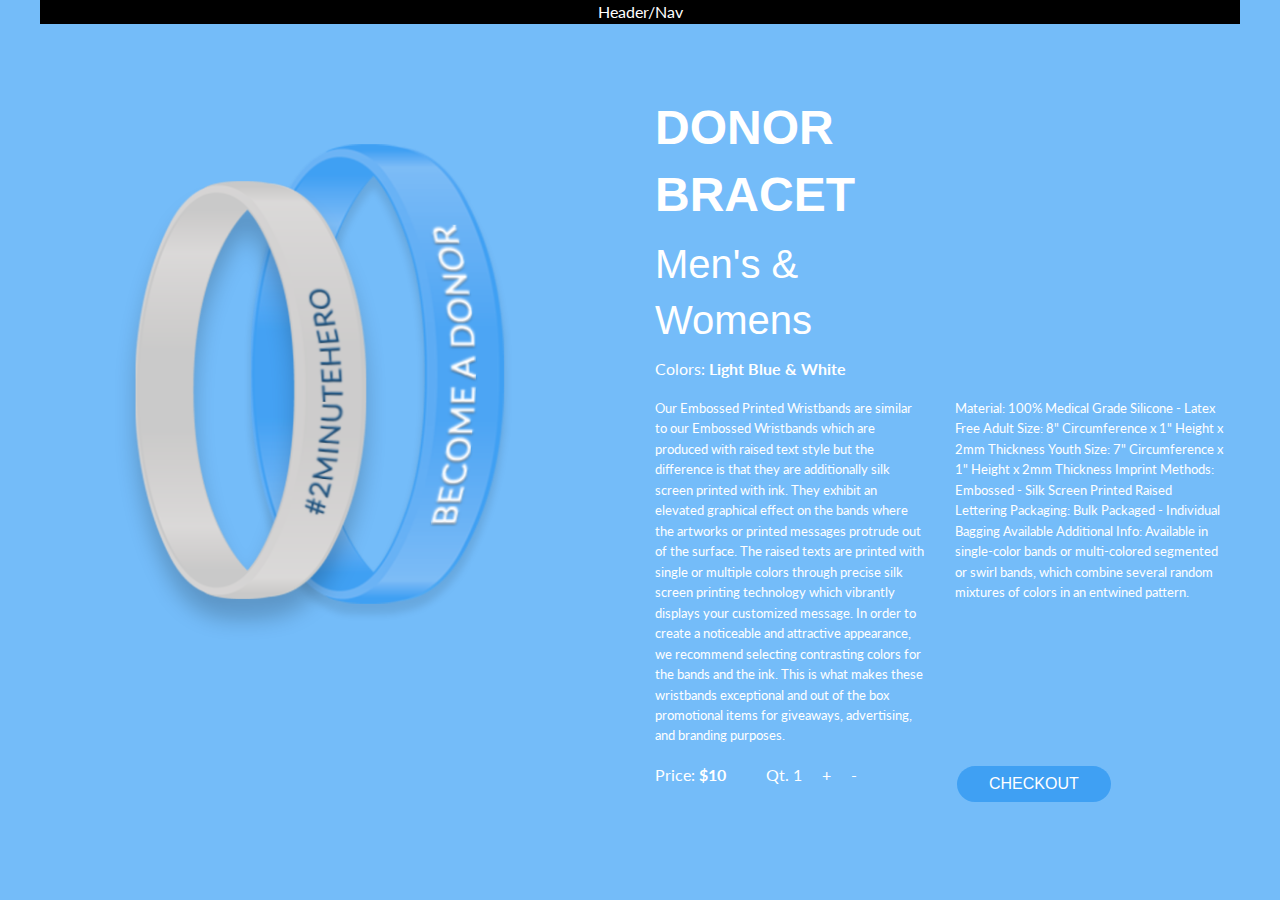
==== bracelet.html @ a83fcfe1 "Stories + Store" ====
<!DOCTYPE html>
<html class="no-js" lang="en" dir="ltr">
<head>
  <meta charset="UTF-8">
  <meta name="viewport" content="width=device-width, initial-scale=1.0">
  <meta http-equiv="X-UA-Compatible" content="ie=edge">
  <link rel="stylesheet" type="text/css" href="css/main.css">
  <link rel="stylesheet" href="css/foundation.css">
  <link href="https://fonts.googleapis.com/css?family=Lato" rel="stylesheet">
  <script src="js/minified/TweenMax.min.js"></script>
  <title>Store - Bracelet</title>
</head>
<body class="body_store">


<div id="store_container">
<!-- Header -->
<header class="store_header">
  <div class="row">
    <div class="columns small-12 large-12 boxHelper">
  Header/Nav
    </div>
  </div>
</header>




<div class="vertical-align">

  <div class="columns small-12 large-4 product ">
  <img src="images/bracelet.png" alt="">
  </div>

  <div class="columns small-6 small-centered hide-for-large-only small_product_img">
  <img src="images/bracelet.png" alt="">
  </div>

<div class="row">
  <div class="columns small-12 large-3 large-push-6">
<h1 class="store_product">DONOR BRACET</h1>
<h2 class="store_gender">Men's & Womens</h2>
<p class="store_colors">Colors: <span class="bold">Light Blue & White</span></p>
  </div>
</div>

<div class="row store_info">
  <div class="columns small-12 large-3 large-push-6 ">
<p>Our Embossed Printed Wristbands are similar to our Embossed Wristbands which are produced with raised text style but the difference is that they are additionally silk screen printed with ink. They exhibit an elevated graphical effect on the bands where the artworks or printed messages protrude out of the surface. The raised texts are printed with single or multiple colors through precise silk screen printing technology which vibrantly displays your customized message. In order to create a noticeable and attractive appearance, we recommend selecting contrasting colors for the bands and the ink. This is what makes these wristbands exceptional and out of the box promotional items for giveaways, advertising, and branding purposes.</p>
  </div>
  <div class="columns small-12 large-3">
<p>Material: 100% Medical Grade Silicone - Latex Free
Adult Size: 8" Circumference x 1" Height x 2mm Thickness
Youth Size: 7" Circumference x 1" Height x 2mm Thickness
Imprint Methods: Embossed - Silk Screen Printed Raised Lettering
Packaging: Bulk Packaged - Individual Bagging Available
Additional Info: Available in single-color bands or multi-colored segmented or swirl bands, which combine several random mixtures of colors in an entwined pattern.</p>
  </div>
</div>


<div class="row">
  <div class="columns small-12 large-3 large-push-6 store_checkout_info">
<p>Price: <span class="bold">$10</span></p>
<p class="qt">Qt. 1</p>
<p class="plus">+</p>
<p class="minus">-</p>
  </div>
  <div class="columns small-12 large-3">
<button class="store_button">CHECKOUT</button>
  </div>
</div>
</div>


</div>


<script src="js/main.js"></script>
<script src="js/vendor/jquery.js"></script>
<script src="js/vendor/what-input.js"></script>
<script src="js/vendor/foundation.js"></script>
</body>


</html>
---- css/main.css ----
html, body, div, span, applet, object, iframe,
h1, h2, h3, h4, h5, h6, p, blockquote, pre,
a, abbr, acronym, address, big, cite, code,
del, dfn, em, img, ins, kbd, q, s, samp,
small, strike, strong, sub, sup, tt, var,
b, u, i, center,
dl, dt, dd, ol, ul, li,
fieldset, form, label, legend,
table, caption, tbody, tfoot, thead, tr, th, td,
article, aside, canvas, details, embed,
figure, figcaption, footer, header, hgroup,
menu, nav, output, ruby, section, summary,
time, mark, audio, video {
	margin: 0;
	padding: 0;
	border: 0;
	font-size: 100%;
	font: inherit;
	vertical-align: baseline;
}
/* HTML5 display-role reset for older browsers */
article, aside, details, figcaption, figure,
footer, header, hgroup, menu, nav, section {
	display: block;
}
body {
	line-height: 1;
}
ol, ul {
	list-style: none;
}
blockquote, q {
	quotes: none;
}
blockquote:before, blockquote:after,
q:before, q:after {

	content: none;
}
table {
	border-collapse: collapse;
	border-spacing: 0;
}

/*  ------ END OF RESET ------- */




.boxHelper
{
	color: #fff;
  background-color: black;
	margin-bottom: 20px;
	text-align: center;
}

@font-face {
    font-family: Lato-Light, Times, serif;
    src: url(../fonts/Lato-Hairline.ttf);
}


.body_store
{
	background-color: #74bcf9;
}

#store_container
{
	clear:both;
	font-family: 'Lato', sans-serif;
	height: 100vh;
	background-color: #74bcf9;
	color: white;

}

#store_container img
{
	text-align: center;
	display: block;
	margin: 0 auto;

}

.store_product
{
	font-weight: bold;
}

.store_genders
{
	font-weight: lighter;
	font-family: Lato-Light, Times, serif;
}


.bold
{
	font-weight: bold;
}

.store_info
{
	font-size: 0.7em;
}

.product
{
	position: absolute;
	margin-left: 100px;
	margin-top: 50px;
	height: 80%;
	display: none;
}

.store_button {
    background-color: #3fa0f3;
    border: none;
    color: white;
    padding: 10px 32px;
    text-align: center;
    text-decoration: none;
    display: inline-block;
    font-size: 16px;
    margin: 4px 2px;
    cursor: pointer;
		border-radius: 30px;
}

.store_checkout_info p
{
	float: left;

}

.qt
{
	padding-left: 40px;
}


.plus {
	cursor: pointer;
	margin-right: 20px;
	margin-left: 20px;
}

.minus{
	cursor: pointer;
}


.vertical-align
{
	position: relative;
	top: 50%;
	transform: translateY(-50%);
}


.store_header
{
	position: fixed;
	z-index: 999;
	width: 100%;
}


#stories_body
{
	padding-top: 100px;
}

#stories_section
{
	font-family: Lato, Times, serif;

}

.text_landing_stories h2
{
	color: #003e72;
	font-weight: bold;
	font-size: 1.4em;
}

.text_landing_stories p
{
	color: #003e72;
	font-size: 1.2em;
}

.story_button {
	font-weight: bold;
    background-color: #003e72;
    border: none;
    color: white;
    padding: 15px;
    text-align: center;
    text-decoration: none;
    display: inline-block;
    font-size: 0.8em;
    margin: 4px 2px;
    cursor: pointer;
		border-radius: 20px;
}

.story_picture
{
	display: block;
	margin: 0 auto;
}

.story_text
{
	text-align: center;

}

.story_box
{
	margin-top: 50px;
}


.footer_section
{
	width: 100%;
	background-color: #3fa0f3;
	height: 100px;
	Margin-top: 40px;
}

.landing_stories
{
	height: 500px;
	background-image: url("../images/stories_background_mobile.png");
	background-repeat:no-repeat;
	background-position: center bottom;


}

.stories_fact_title h2
{
	text-align: center;
	font-weight: bold;
	color: white;
	margin-top: 20px;
	font-size: 2em;
}

.stories_fact_title p
{
	text-align: center;
	font-size: 0.8em;
}

.stories_fact
{
	width: 100%;
	background-color: #003e72;
	font-family: Lato;
	color: white;
	padding-bottom: 20px;
	padding-top: 20px;
}

.stories_fact_info
{
	text-align: center;
	margin-top: 20px;
}

.underline_title
{
	background-color: white;
	height: 1px;
	width: 30%;
	margin: 0 auto;
}

.underline_title_video
{
	background-color: #003e72;
	height: 2px;
	width: 30%;
	margin: 0 auto;
}

.video_story_container
{
	margin-top: 50px;
}

.bold_title
{
	font-weight: bold;
	font-size: 1.3em;
}

.message_box{
	margin-top: 40px;
	border-radius: 5px;
	box-shadow: 2px 2px 2px rgba(0, 0, 0, 0.3);
	width: 80%;
	margin: 0 auto;
	padding: 20px;
	font-family: Lato;
}

.message_box_cont{
	margin-top: 80px;

}

.name_message
{
	font-weight: bold;
}



.info_text_story{
	padding-left: 50px;
	padding-right: 50px;
}

.video_story
{
	width: 80%;
	display: block;
	margin: 0 auto;
}

.video_section_story h2
{
	text-align: center;
	font-weight: bold;
}

.hidden
{
	display: none;
}


.store_promo
{
	padding-top: 50px;
	height: 300px;
	background-image: url("../images/store_promo_background.png");
	background-repeat:no-repeat;
 background-size: cover;
 background-position: center center;
}

.store_promo_cont
{
margin-top: 100px;
}

.store_logo
{
	float: left;
	margin-top: 70px;
	margin-left: 50px;
}

.store_promo_text
{
	float: left;
	font-family: Lato;
	color: #003e72;
}

.hero_title
{
	font-weight: bold;
	font-size: 1.5em;
}

.join_title
{
	font-size: 1em;
}


.store_product_box
{
	border-radius: 5px;
	background-color: #f5f5f5;
	width: 80%;
	margin: 0 auto;
	padding-bottom: 20px;
	padding-top: 20px;
}

.store_product_box img
{
	display: block;
	margin: 0 auto;
}

.product_showcase
{
	margin-top: 40px;
}

.price_button{
	font-weight: bold;
		background-color: #003e72;
		border: none;
		color: white;
		padding: 5px;
		text-align: center;
		text-decoration: none;
		font-size: 0.8em;
		text-align: center;
		cursor: pointer;
		border-radius: 20px;
		width: 40%;
		margin: 0 auto;
}

.price_button:hover {

		background-color: #3fa0f3;

}

.product_title_name
{
	text-align: center;
	margin-top: 20px;
	color: #003e72;
	font-size: 1.2em;
	font-weight: bold;
}

.product_price
{
	text-align: center;
	color: #003e72;
	font-size: 1em;
	font-weight: bold;
}

@media only screen and (min-width: 640px) {
	.landing_stories
	{
		background-image: url("../images/stories_background.png");
	}

	.text_landing_stories h2
	{
		font-size: 2em;
	}

	.text_landing_stories p
	{
		font-size: 1.4em;
	}


}

@media only screen and (min-width: 980px) {

	.text_landing_stories h2
	{
		font-size: 2.2em;
	}

	.text_landing_stories p
	{
		font-size: 1.6em;
	}


}

@media only screen and (min-width: 1040px) {
    .small_product_img {
        display: none;
    }
}

@media only screen and (min-width: 1024px) {
	.product
	{

		display: block;
	}

	.store_info
	{
		font-size: 0.8em;
	}

	.story_picture
	{
		float: left;
		margin-right: 20px;

	}

	.story_text
	{
		text-align:left;
		margin-top: 70px;

	}


}
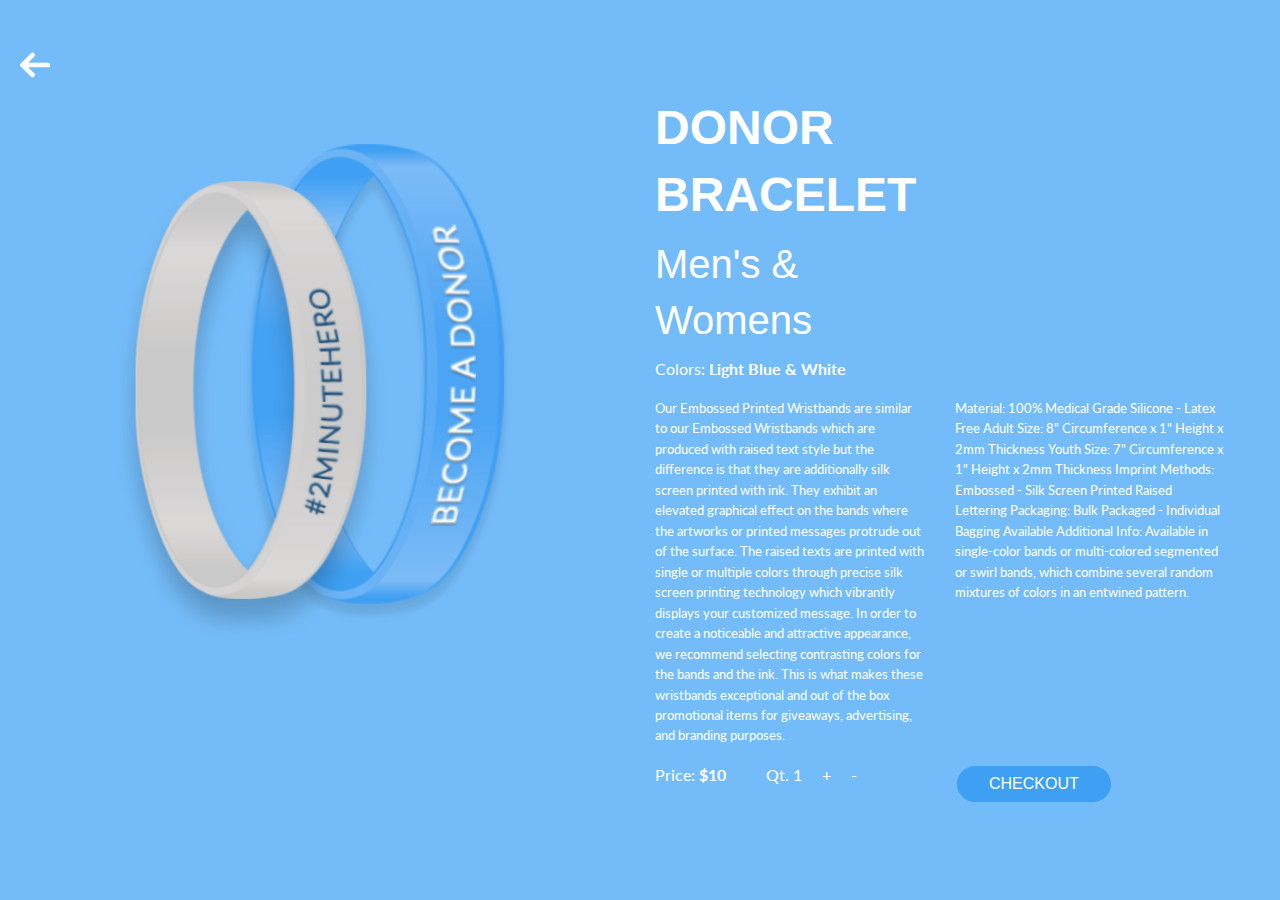
==== commit c121c227: "Website Frontend - Finished" ====
--- a/bracelet.html
+++ b/bracelet.html
@@ -12,17 +12,17 @@
 </head>
 <body class="body_store">
 
+  <!-- Header -->
+  <header class="product_header">
+    <h1 class="hidden">Header</h1>
+    <div class="columns small-12">
+  <a href="store.html"><img src="images/back.svg" class="back-arrow" alt="back arrow"></a>
+    </div>
+
+  </header>
+
 
 <div id="store_container">
-<!-- Header -->
-<header class="store_header">
-  <div class="row">
-    <div class="columns small-12 large-12 boxHelper">
-  Header/Nav
-    </div>
-  </div>
-</header>
-
 
 
 
@@ -38,7 +38,7 @@
 
 <div class="row">
   <div class="columns small-12 large-3 large-push-6">
-<h1 class="store_product">DONOR BRACET</h1>
+<h1 class="store_product">DONOR BRACELET</h1>
 <h2 class="store_gender">Men's & Womens</h2>
 <p class="store_colors">Colors: <span class="bold">Light Blue & White</span></p>
   </div>
--- a/css/main.css
+++ b/css/main.css
@@ -66,6 +66,19 @@
 	background-color: #74bcf9;
 }
 
+.back-arrow
+{
+	margin-top: 50px;
+	margin-left: 15%;
+	width: 30px;
+	height: 30px;
+}
+
+.product_header
+{
+	position: absolute;
+}
+
 #store_container
 {
 	clear:both;
@@ -73,7 +86,6 @@
 	height: 100vh;
 	background-color: #74bcf9;
 	color: white;
-
 }
 
 #store_container img
@@ -160,12 +172,125 @@
 }
 
 
-.store_header
+.main_header
 {
 	position: fixed;
 	z-index: 999;
 	width: 100%;
-}
+	background-color: white;
+	padding-bottom: 20px;
+
+}
+
+
+
+/*  Nav Bar */
+.navBar {
+    margin-top: 30px;
+    margin-left: 20px;
+    display: inline-block;
+    cursor: pointer;
+		float: right;
+}
+
+.bar1, .bar2, .bar3 {
+    width: 35px;
+    height: 5px;
+    background-color: #333;
+    margin: 6px 0;
+    transition: 0.4s;
+}
+
+
+.change .bar1 {
+    -webkit-transform: rotate(-45deg) translate(-9px, 6px);
+    transform: rotate(-45deg) translate(-9px, 6px);
+}
+
+.change .bar2 {opacity: 0;}
+
+.change .bar3 {
+    -webkit-transform: rotate(45deg) translate(-8px, -8px);
+    transform: rotate(45deg) translate(-8px, -8px);
+}
+
+/* Nav */
+
+.header_logo
+{
+	position: absolute;
+	z-index: -100;
+}
+
+
+.header_logo img
+{
+	padding-top: 30px;
+	display: block;
+	margin: 0 auto;
+}
+
+.navList
+{
+  display: none;
+	text-align: center;
+	padding-bottom: 10px;
+	padding-top: 80px;
+}
+
+.navList a {
+  border-bottom: #01253b solid 1px;
+  font-family: Lato;
+}
+
+.navList ul {
+    list-style-type: none;
+    margin: 0;
+    padding: 0;
+    width: 100%;
+}
+
+.navList li a {
+    display: block;
+    color: #000;
+    padding: 8px 16px;
+    text-decoration: none;
+}
+
+.navList a:hover {
+  border-bottom: #8ecbff solid 1px;
+  font-family: Lato;
+}
+
+.large_nav
+{
+	font-family: Lato;
+	margin-top: 30px;
+
+}
+
+.large_nav ul {
+	float: right;
+    list-style-type: none;
+		margin-top: 10px;
+}
+
+.large_nav li {
+    display: inline;
+		margin-left: 20PX;
+}
+
+.large_nav li:hover {
+    border-bottom: 1px solid;
+}
+
+
+.large_nav_cont
+{
+	display: none;
+}
+
+
 
 
 #stories_body
@@ -229,8 +354,10 @@
 {
 	width: 100%;
 	background-color: #3fa0f3;
-	height: 100px;
-	Margin-top: 40px;
+	height: auto;
+	margin-top: 40px;
+		padding-bottom: 20px;
+	overflow: hidden;
 }
 
 .landing_stories
@@ -349,7 +476,7 @@
 
 .store_promo
 {
-	padding-top: 50px;
+	padding-top: 130px;
 	height: 300px;
 	background-image: url("../images/store_promo_background.png");
 	background-repeat:no-repeat;
@@ -391,13 +518,57 @@
 .store_product_box
 {
 	border-radius: 5px;
-	background-color: #f5f5f5;
+	background-color: rgba(245, 245, 245, 0.5);
 	width: 80%;
 	margin: 0 auto;
 	padding-bottom: 20px;
 	padding-top: 20px;
 }
 
+.trillium{
+	margin-top: 30px;
+}
+
+.trillium img
+{
+	float: left;
+}
+
+.trillium p
+{
+	font-size: 0.6em;
+	color: white;
+	font-family: Lato;
+	margin-left: 100px;
+}
+
+.footer_nav ul {
+    list-style-type: none;
+    margin: 0;
+    padding: 0;
+}
+
+.footer_nav li {
+    display: inline;
+		padding-left: 10px;
+		font-size: 0.8em;
+}
+
+.footer_nav li a {
+    color: white;
+}
+
+.footer_nav li a:hover {
+    color: #002f56;
+}
+
+.footer_nav
+{
+	text-align: center;
+	color: white;
+	font-family: Lato;
+	margin-top: 30px;
+}
 .store_product_box img
 {
 	display: block;
@@ -408,6 +579,12 @@
 {
 	margin-top: 40px;
 }
+
+.socail_icons img
+{
+	margin-left: 10px;
+}
+
 
 .price_button{
 	font-weight: bold;
@@ -448,12 +625,431 @@
 	font-weight: bold;
 }
 
+
+
+
+.slant{
+
+	position: relative;
+	height: auto;
+	color: white;
+	width: 100%;
+	transform: skewY(-2deg);
+	-ms-transform: skewY(-2deg);
+	-webkit-transform: skewY(-2deg);
+
+}
+
+
+
+
+.un-slant{
+	transform: skewY(2deg);
+	-ms-transform: skewY(2deg);
+	-webkit-transform: skewY(2deg);
+
+}
+
+.k {
+	padding-top: 100px;
+}
+
+
+.sign_up_section
+{
+	background-color: #003e72;
+	background-image: url("../images/pattern.png");
+	background-repeat:no-repeat;
+	background-position: left;
+	height: auto;
+	padding-top: 50px;
+	padding-bottom: 20px;
+}
+
+
+
+
+.share_pic
+{
+	display: block;
+	margin: 0 auto;
+	margin-top: 20px;
+
+}
+
+.share_text
+{
+	text-align: center;
+}
+
+
+.black
+{
+
+	background-color: blue;
+	height: auto;
+}
+
+.land_button{
+	font-weight: bold;
+		background-color: #003e72;
+		border: none;
+		color: white;
+		padding: 5px;
+
+		text-decoration: none;
+		font-size: 0.9em;
+		text-align: center;
+		cursor: pointer;
+		border-radius: 20px;
+		width: 30%;
+		display: block;
+		margin: 0 auto;
+
+}
+
+.land_button:hover {
+
+		background-color: #3fa0f3;
+
+}
+
+#save_8_lives
+{
+	margin-top: 50px;
+	margin-bottom: 50px;
+}
+
+
+.reg_button{
+	font-weight: bold;
+		background-color: #003e72;
+		border: none;
+		color: white;
+		padding: 5px;
+
+		text-decoration: none;
+		font-size: 0.9em;
+		text-align: center;
+		cursor: pointer;
+		border-radius: 20px;
+		width: 30%;
+		margin-left: 25%;
+}
+
+.reg_button:hover {
+
+		background-color: #3fa0f3;
+
+}
+
+.reg_top_text
+{
+	color: #003e72;
+	font-family: Lato;
+	text-transform: uppercase;
+	margin-bottom: 50px;
+margin-top: 100px;
+}
+
+.reg_top_text p
+{
+	font-size: 1.2em;
+	text-align: center;
+
+}
+
+
+
+.view_button{
+	font-weight: bold;
+		background-color: #003e72;
+		border: none;
+		color: white;
+		padding: 5px;
+		text-align: center;
+		text-decoration: none;
+		font-size: 0.6em;
+		text-align: center;
+		cursor: pointer;
+		border-radius: 20px;
+		width: 100%;
+		margin: 0 auto;
+}
+
+.view_button:hover {
+
+		background-color: #3fa0f3;
+
+}
+
+.save_title
+{
+	text-align: center;
+	font-weight: bold;
+	color: #003e72;
+	margin-top: 10px;
+		margin-bottom: 10px;
+}
+
+.lives_image
+{
+	display: block;
+	margin: 0 auto;
+	margin-bottom: 20px;
+}
+
+.video_title_section
+{
+	font-family: Lato;
+	text-align: center;
+	color: #00376c;
+}
+
+.video_title
+{
+	color: #3fa0f3;
+	font-weight: lighter;
+	font-size: 1.2em;
+}
+
+
+.video_desc
+{
+	font-size: 0.8em;
+}
+
+.blue-bold
+{
+	font-weight: bold;
+	color: #00376c;
+}
+
+#home_video
+{margin-top: 50px;}
+
+.fix_text
+{
+	text-align: center;
+}
+
+
+.ontario_title
+{
+margin-top: 100px;
+	color: #3fa0f3;
+}
+
+#ontario_section
+{
+	background-repeat:no-repeat;
+	background-position: top right;
+	margin-top: -50px;
+}
+
+.ontario_desc
+{
+	width: 70%;
+
+}
+
+.partners
+{
+	background: rgba(63,159,243,1);
+background: -moz-linear-gradient(left, rgba(63,159,243,1) 0%, rgba(63,159,243,1) 50%, rgba(0,51,92,1) 50%, rgba(0,51,92,1) 100%);
+background: -webkit-gradient(left top, right top, color-stop(0%, rgba(63,159,243,1)), color-stop(50%, rgba(63,159,243,1)), color-stop(50%, rgba(0,51,92,1)), color-stop(100%, rgba(0,51,92,1)));
+background: -webkit-linear-gradient(left, rgba(63,159,243,1) 0%, rgba(63,159,243,1) 50%, rgba(0,51,92,1) 50%, rgba(0,51,92,1) 100%);
+background: -o-linear-gradient(left, rgba(63,159,243,1) 0%, rgba(63,159,243,1) 50%, rgba(0,51,92,1) 50%, rgba(0,51,92,1) 100%);
+background: -ms-linear-gradient(left, rgba(63,159,243,1) 0%, rgba(63,159,243,1) 50%, rgba(0,51,92,1) 50%, rgba(0,51,92,1) 100%);
+background: linear-gradient(to right, rgba(63,159,243,1) 0%, rgba(63,159,243,1) 50%, rgba(0,51,92,1) 50%, rgba(0,51,92,1) 100%);
+filter: progid:DXImageTransform.Microsoft.gradient( startColorstr='#3f9ff3', endColorstr='#00335c', GradientType=1 );
+
+font-family: Lato;
+}
+
+.enter_button
+{
+	background-color: #3fa0f3;
+	float: left;
+	cursor: pointer;
+	height: 39px;
+	width: 10%;
+}
+
+.enter_button img
+{
+	display: block;
+	margin: 0 auto;
+	margin-top: 10px;
+}
+
+.email_input input
+{
+	width: 50%;
+	float: left;
+}
+
+.encrypted
+{
+	clear:both;
+}
+
+.our_partners
+{
+	padding-top: 60px;
+}
+
+.our_partners h2
+{
+	font-family: Lato;
+	font-weight: bold;
+}
+
+.sub
+{
+	padding-top: 40px;
+	font-family: Lato;
+	font-weight: bold;
+}
+
+.email_input p
+{
+	font-size: 0.7em;
+}
+
+
+.step_box_1
+{
+	background-image: url("../images/1_line.png");
+	background-repeat: no-repeat;
+	background-position: left;
+	height: 300px;
+}
+
+.step_box_2
+{
+	background-image: url("../images/2_line.png");
+	background-repeat: no-repeat;
+	background-position: right;
+	height: 430px;
+}
+
+.step_box_3
+{
+	background-image: url("../images/3_line.png");
+	background-repeat: no-repeat;
+	background-position: left;
+	height: 350px;
+}
+
+.step_box_3 img
+{
+	display: block;
+	margin: 0 auto;
+	margin-top: 20px;
+}
+
+.reg_title, .reg_titleR
+{
+	margin-top: 50px;
+	font-weight: bold;
+	color: #002f56;
+}
+
+.reg_desc, .reg_descR
+{
+	font-size: 0.87em;
+	color: #002f56;
+}
+
+.reg_desc, .reg_title {
+	margin-left: 25%;
+}
+
+.reg_right {
+	margin-right: 30%;
+}
+
+
+.landing_section
+{
+	background-image: url("../images/hero_model_small.png");
+	background-repeat:no-repeat;
+	background-position: bottom center;
+	height: 500px;
+	margin-bottom: -50px;
+}
+
+.perks
+{display: none;}
+
+
+.landing_text
+{
+	margin-top: 50px;
+	font-family: Lato;
+	font-size: 1em;
+	color: #002f56;
+	font-weight: bold;
+	text-align: center;
+}
+
+
+.why_section
+{
+	background-repeat:no-repeat;
+	background-position: bottom left;
+	background-color: #66ccff;
+	height: 450px;
+}
+
+.why_text
+{
+	text-align: center;
+}
+
+.pie
+{
+	margin-top: 100px;
+}
+
+.why_text h2
+{
+	margin-top: 30px;
+	font-size: 2em;
+	margin-bottom: 50px;
+}
+
+
+
+.bold
+{
+	font-weight: bold;
+}
+
+.hashtag
+{
+	font-size: 1.3em;
+}
+
 @media only screen and (min-width: 640px) {
 	.landing_stories
 	{
 		background-image: url("../images/stories_background.png");
 	}
 
+	.why_text h2
+	{
+		text-align: right;
+	}
+
+	.why_text p
+	{
+		text-align: left;
+		font-size: 0.8em;
+		margin-left: 120px;
+	}
+
 	.text_landing_stories h2
 	{
 		font-size: 2em;
@@ -462,6 +1058,109 @@
 	.text_landing_stories p
 	{
 		font-size: 1.4em;
+	}
+
+	.view_button{
+
+			font-size: 0.8em;
+			width: 60%;
+
+	}
+
+	.fix_text
+	{
+		font-size: 1.6em;
+	}
+
+	.why_section
+	{
+		background-image: url("../images/hand.png");
+	}
+
+	.land_button{
+			margin: 0;
+
+	}
+
+	.landing_text
+	{
+		margin-top: 50px;
+		font-family: Lato;
+		font-size: 1.3em;
+		color: #002f56;
+		font-weight: bold;
+		text-align: left;
+	}
+
+	.hashtag
+	{
+		font-size: 1.6em;
+	}
+
+	.landing_text p
+	{
+		margin-top: -20px;
+
+	}
+
+	#register
+	{
+		margin-top: -50px;
+		background-image: url("../images/lungs.png");
+		background-repeat:no-repeat;
+		background-position: top right;
+	}
+
+
+	.landing_section
+	{
+		background-image: url("../images/hero_model.png");
+		background-repeat:no-repeat;
+		background-position: bottom right;
+		height: 500px;
+		margin-bottom: -50px;
+	}
+
+	.perks
+	{display: block;}
+
+	.video_title
+	{
+		color: #3fa0f3;
+		font-weight: lighter;
+		font-size: 1.8em;
+	}
+
+	.struggling_section
+	{
+		padding-top: 100px;
+	}
+
+
+	.video_desc
+	{
+		font-size: 1em;
+	}
+
+	.reg_top_text p
+	{
+		font-size: 2.2em;
+		text-align: left;
+
+	}
+
+	.share_pic
+	{
+		float: left;
+
+	}
+
+	.share_text
+	{
+		text-align: left;
+		width: 80%;
+		padding-left: 130px;
+		margin-top: 50px;
 	}
 
 
@@ -495,6 +1194,21 @@
 		display: block;
 	}
 
+	#ontario_section
+	{
+		background-image: url("../images/ontario.png");
+	}
+
+	.why_text h2
+	{
+			font-size: 2.2em;
+	}
+
+	.why_text p
+	{
+		font-size: 1em;
+	}
+
 	.store_info
 	{
 		font-size: 0.8em;
@@ -514,5 +1228,35 @@
 
 	}
 
-
-}
+	.large_nav_cont
+	{
+		display: block;
+	}
+
+
+	.landing_text
+	{
+		margin-top: 50px;
+		font-family: Lato;
+		font-size: 1.6em;
+		color: #002f56;
+		font-weight: bold;
+		text-align: left;
+	}
+
+	.hashtag
+	{
+		font-size: 2em;
+	}
+
+
+}
+
+
+
+
+
+
+.i {
+
+}
